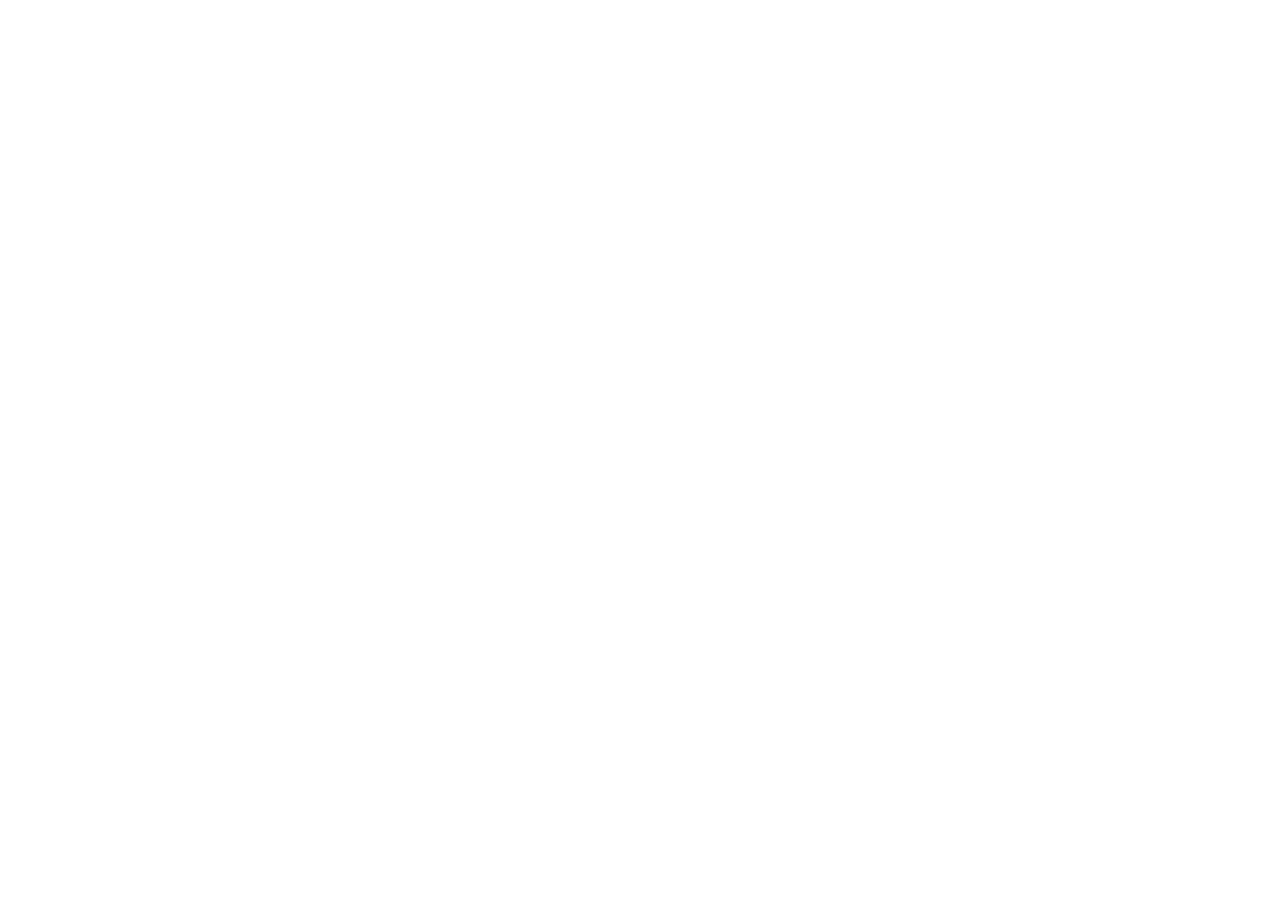
==== index.html @ 93087bdc "First commit" ====
<!DOCTYPE html>
<html lang="en">
<head>
    <meta charset="UTF-8">
    <meta name="viewport" content="width=device-width, initial-scale=1.0">
    <link rel="stylesheet" href="style.css">
    <title>Document</title>
</head>
<body>
    <script src="script.js"></script>
</body>
</html>
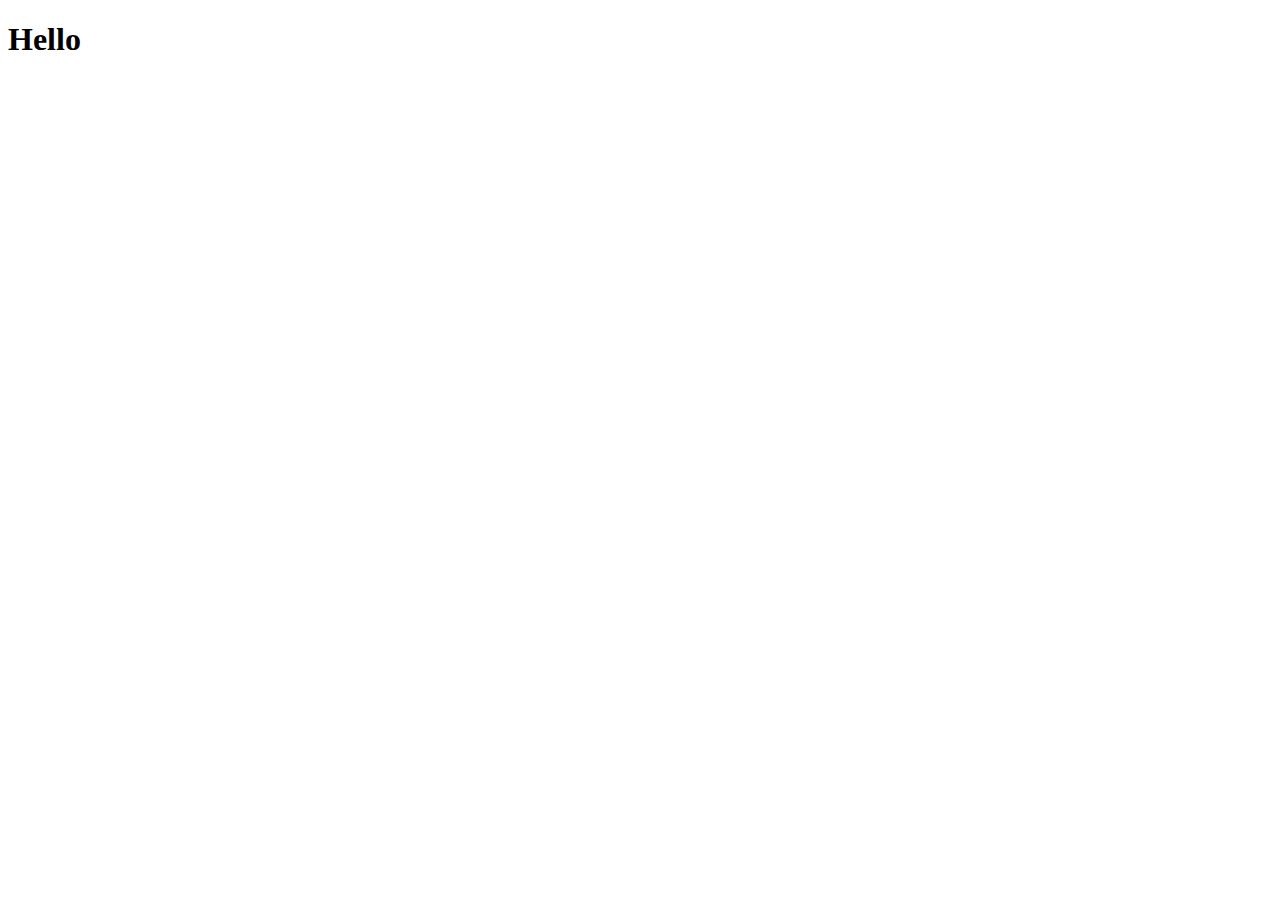
==== commit 7492eb1c: "Hello" ====
--- a/index.html
+++ b/index.html
@@ -7,6 +7,7 @@
     <title>Document</title>
 </head>
 <body>
+    <h1>Hello</h1>
     <script src="script.js"></script>
 </body>
 </html>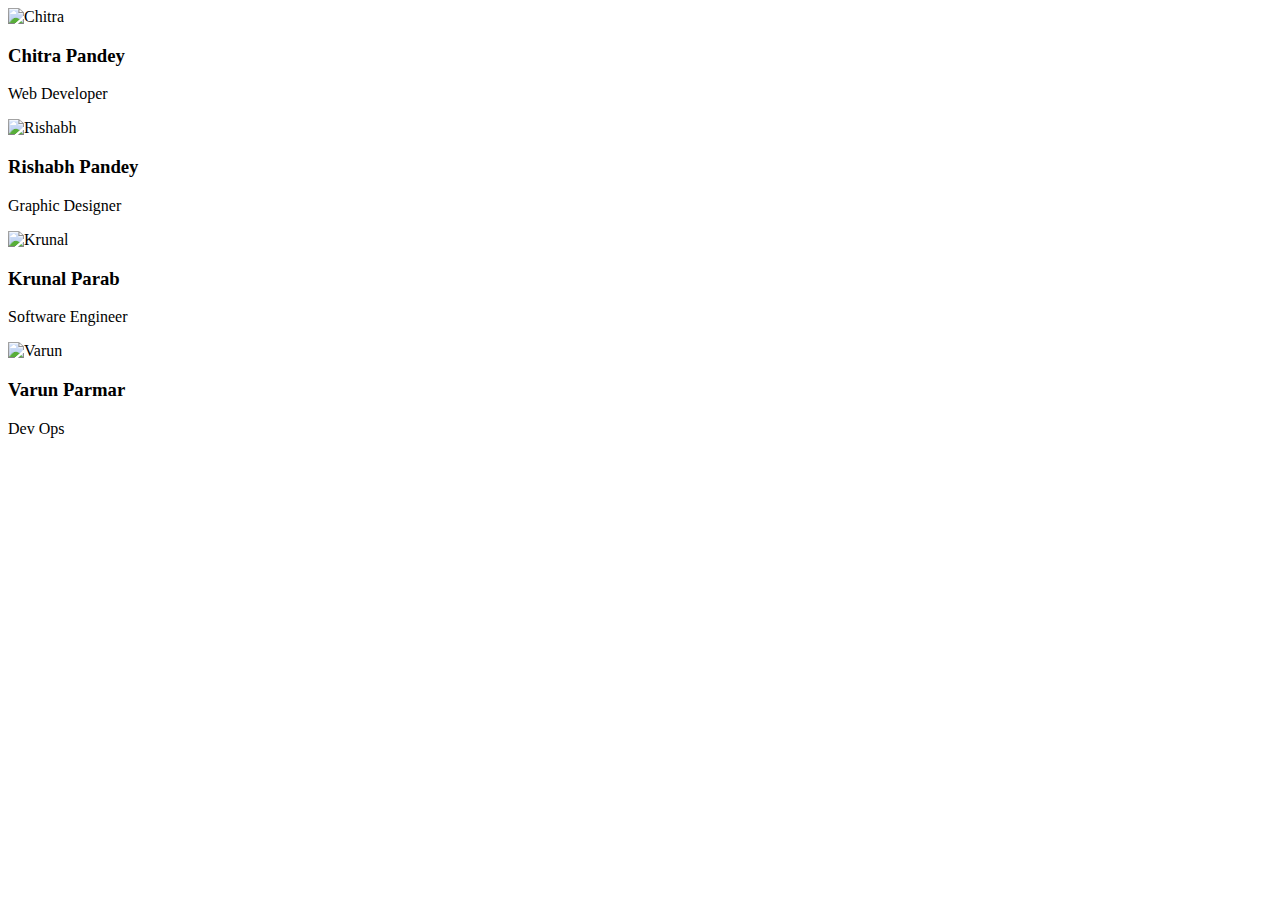
==== commit 0360a75a: "Update index.html" ====
--- a/index.html
+++ b/index.html
@@ -1,13 +1,33 @@
 <!DOCTYPE html>
 <html lang="en">
 <head>
-    <meta charset="UTF-8">
-    <meta name="viewport" content="width=device-width, initial-scale=1.0">
-    <link rel="stylesheet" href="style.css">
-    <title>Document</title>
+  <meta charset="UTF-8">
+  <meta name="viewport" content="width=device-width, initial-scale=1.0">
+  <title>Profile Cards</title>
+  <link rel="stylesheet" href="style.css">
 </head>
 <body>
-    <h1>Hello</h1>
-    <script src="script.js"></script>
+  <div class="profile-cards">
+    <div class="profile-card">
+      <img src="profile1.jpg" alt="Chitra ">
+      <h3>Chitra Pandey</h3>
+      <p>Web Developer</p>
+    </div>
+    <div class="profile-card">
+      <img src="profile2.jpg" alt="Rishabh">
+      <h3>Rishabh Pandey</h3>
+      <p>Graphic Designer</p>
+    </div>
+    <div class="profile-card">
+      <img src="profile3.jpg" alt="Krunal">
+      <h3>Krunal Parab</h3>
+      <p>Software Engineer</p>
+    </div>
+    <div class="profile-card">
+      <img src="profile4.jpg" alt="Varun">
+      <h3>Varun Parmar</h3>
+      <p>Dev Ops</p>
+    </div>
+  </div>
 </body>
-</html>+</html>
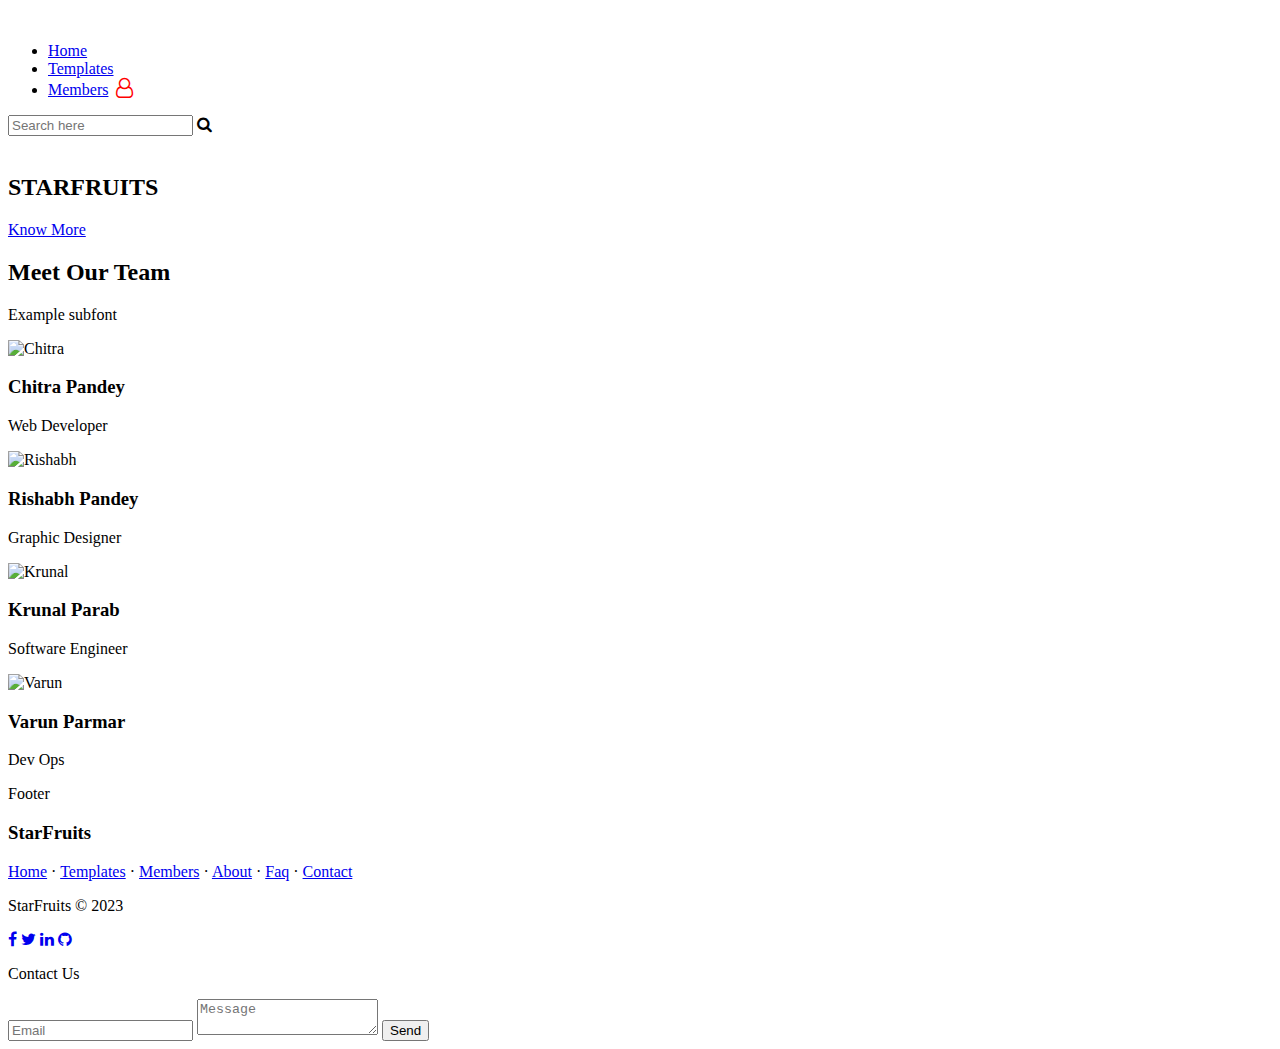
==== commit 0961e8e1: "Update index.html" ====
--- a/index.html
+++ b/index.html
@@ -1,12 +1,43 @@
 <!DOCTYPE html>
 <html lang="en">
 <head>
-  <meta charset="UTF-8">
-  <meta name="viewport" content="width=device-width, initial-scale=1.0">
-  <title>Profile Cards</title>
-  <link rel="stylesheet" href="style.css">
+
+    <meta charset="UTF-8">
+    <meta name="viewport" content="width=device-width, initial-scale=1.0">
+    <title>Portfolio Webiste</title>
+    <link rel="stylesheet" href="style.css">
+    <link href="https://stackpath.bootstrapcdn.com/font-awesome/4.7.0/css/font-awesome.min.css" rel="stylesheet">
 </head>
 <body>
+    <div class="container">
+        <nav>
+            <img src="" class="logo">
+            <ul>
+                <li><a href="#">Home</a></li>
+                <li><a href="#">Templates</a></li>
+                <li><a href="#">Members</a> &nbsp;<i style="color: red; font-size: 20px;"  class="fa fa-user-o" aria-hidden="true"></i> </li>
+                
+             </ul>
+             <div class="search_box">
+                <input type="search" placeholder="Search here">
+                <span class="fa fa-search"></span>
+             </div>
+
+            </nav>
+
+    </div>
+    <div class="pal">
+    <section>
+        <img src="assets\Picsart_23-08-04_19-55-17-833.png" alt="" class="mount" id="mount_b">
+        <img src="assets\Picsart_23-08-04_19-55-02-393.png" alt="" class="mount" id="mount_f">
+        <h2 id="text">STARFRUITS</h2>
+        <a href="#sec" id="btn">Know More</a>
+        <img src="assets\3d-planet-illustration-free-png.png" alt="" id="planet">
+    </section>
+</div>
+<div class="sec" id="sec">
+    <h2>Meet Our Team</h2>
+    <p>Example subfont </p>
   <div class="profile-cards">
     <div class="profile-card">
       <img src="profile1.jpg" alt="Chitra ">
@@ -29,5 +60,57 @@
       <p>Dev Ops</p>
     </div>
   </div>
+</div>
+    <section>Footer</section>
+<footer class="footer-distributed">
+
+			<div class="footer-left">
+
+				<h3>Star<span>Fruits</span></h3>
+
+				<p class="footer-links">
+					<a href="#">Home</a>
+					·
+					<a href="#">Templates</a>
+					·
+					<a href="#">Members</a>
+					·
+					<a href="#">About</a>
+					·
+					<a href="#">Faq</a>
+					·
+					<a href="#">Contact</a>
+				</p>
+
+				<p class="footer-company-name">StarFruits © 2023</p>
+
+				<div class="footer-icons">
+
+					<a href="#"><i class="fa fa-facebook"></i></a>
+					<a href="#"><i class="fa fa-twitter"></i></a>
+					<a href="#"><i class="fa fa-linkedin"></i></a>
+					<a href="#"><i class="fa fa-github"></i></a>
+
+				</div>
+
+			</div>
+
+			<div class="footer-right">
+
+				<p>Contact Us</p>
+
+				<form action="#" method="post">
+
+					<input type="text" name="email" placeholder="Email">
+					<textarea name="message" placeholder="Message"></textarea>
+					<button>Send</button>
+
+				</form>
+
+			</div>
+
+		</footer>
+<script src="script.js"></script>
+
 </body>
 </html>
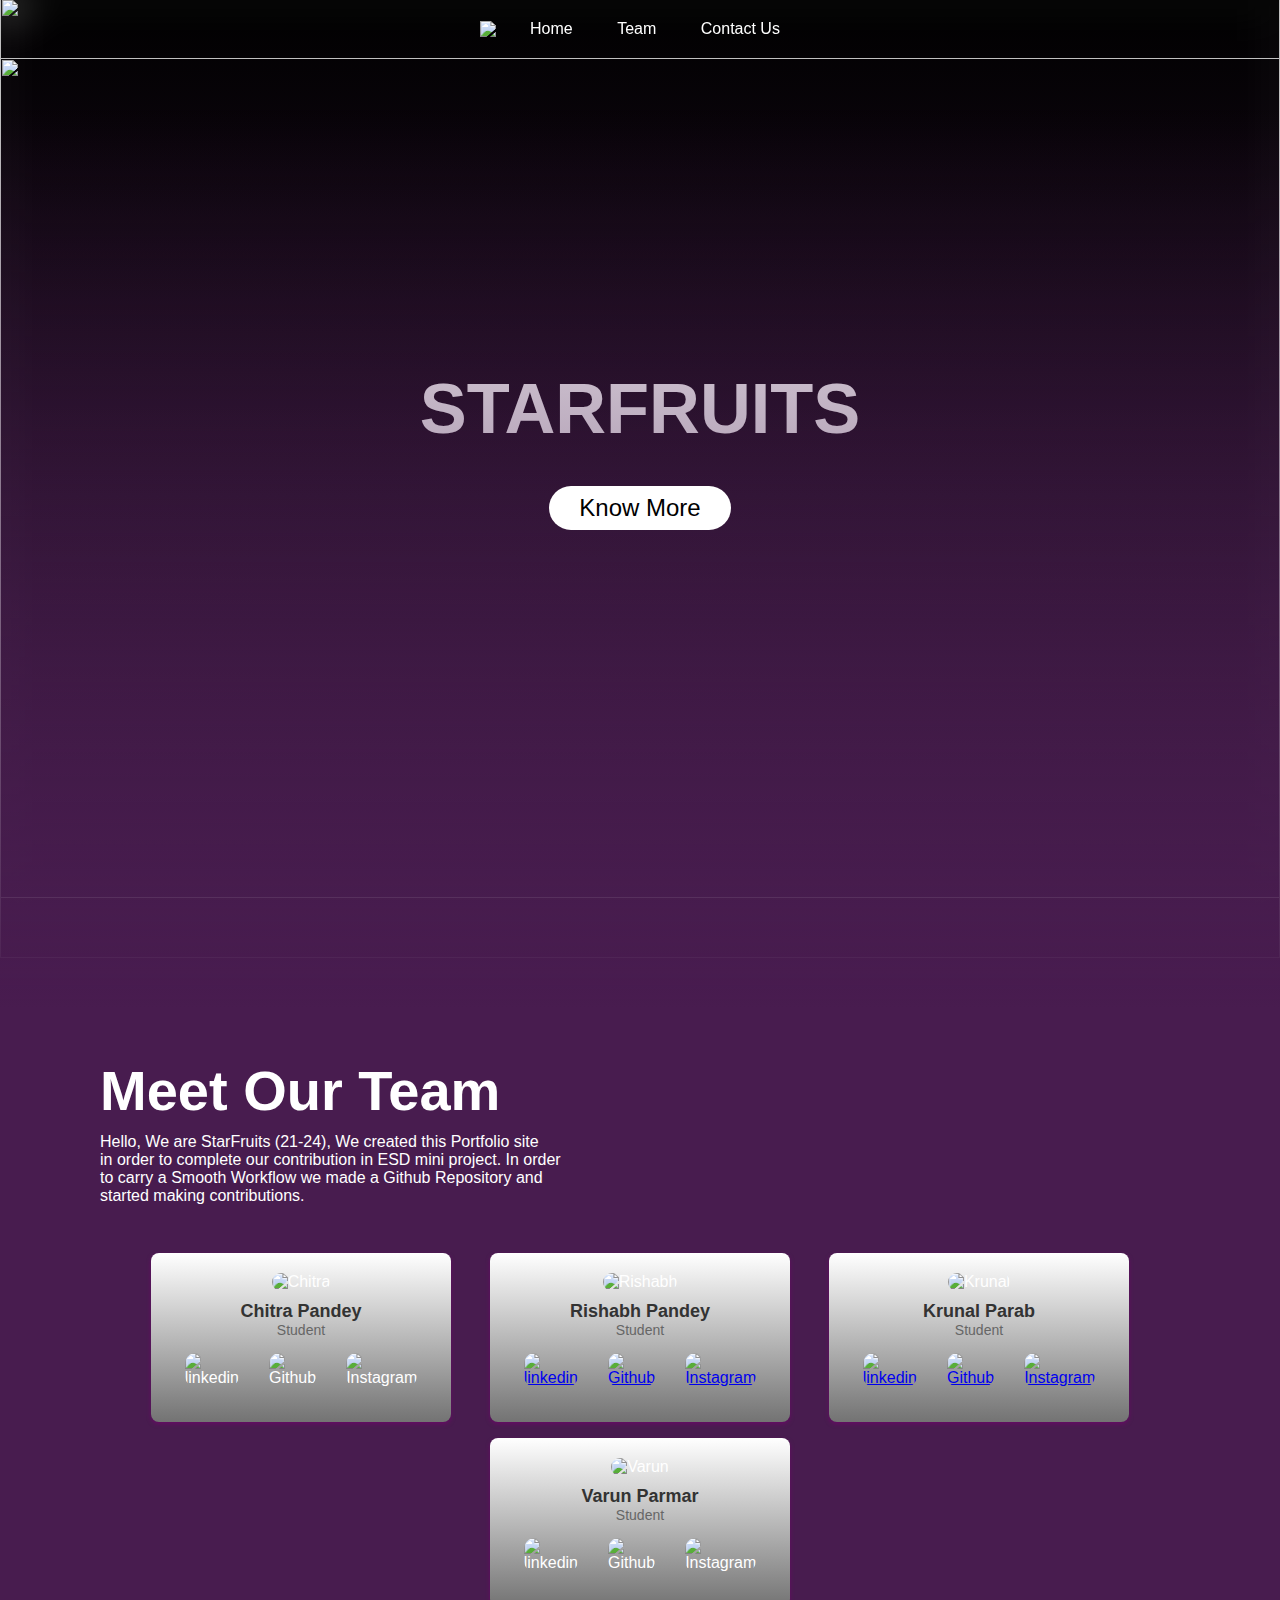
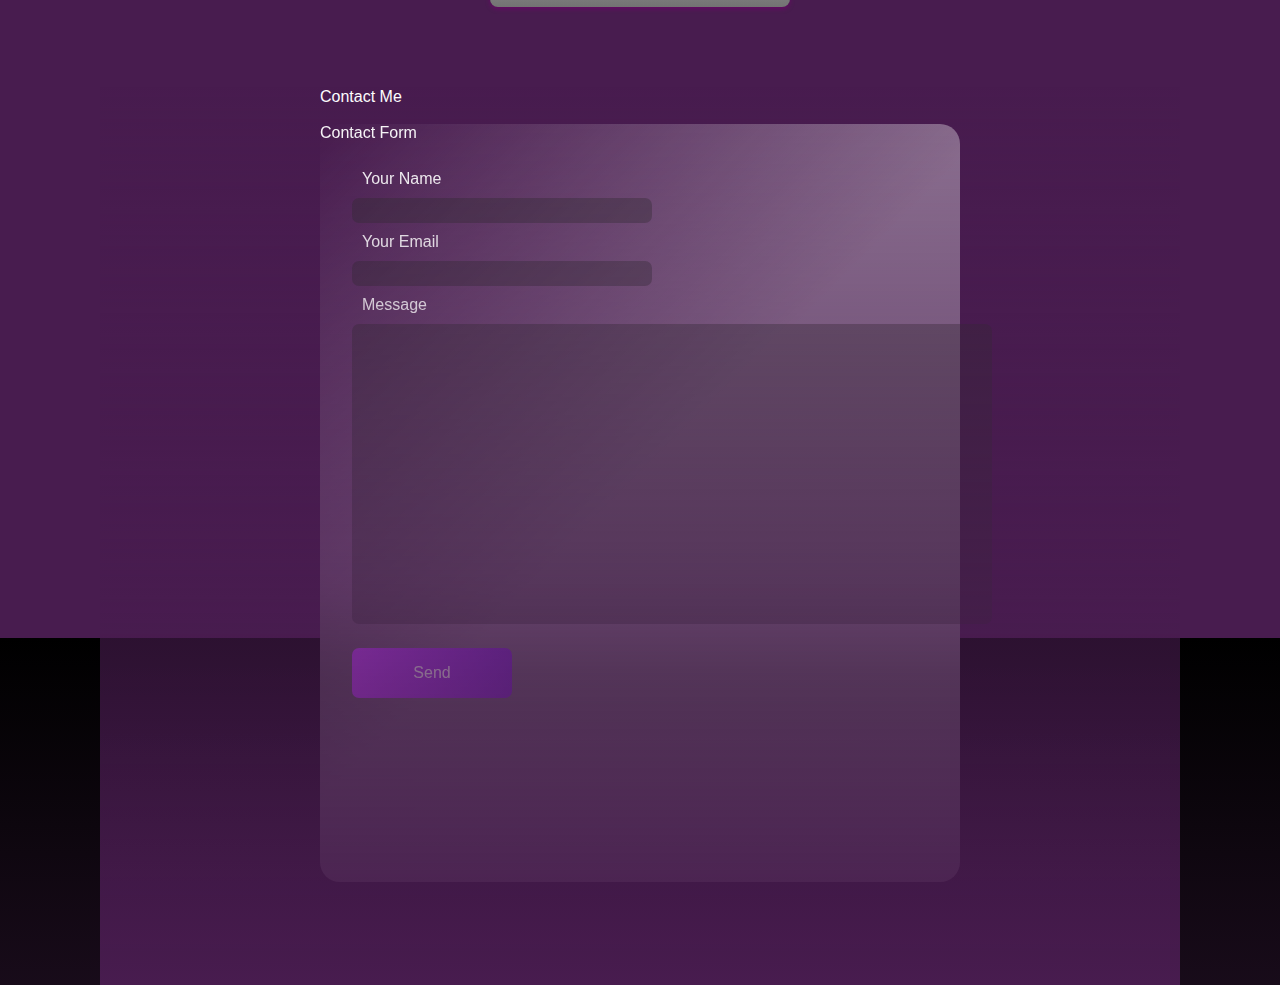
==== commit 91ef0e30: "hell" ====
--- a/index.html
+++ b/index.html
@@ -1,116 +1,168 @@
 <!DOCTYPE html>
 <html lang="en">
-<head>
-
-    <meta charset="UTF-8">
-    <meta name="viewport" content="width=device-width, initial-scale=1.0">
+  <head>
+    <meta charset="UTF-8" />
+    <meta name="viewport" content="width=device-width, initial-scale=1.0" />
     <title>Portfolio Webiste</title>
-    <link rel="stylesheet" href="style.css">
-    <link href="https://stackpath.bootstrapcdn.com/font-awesome/4.7.0/css/font-awesome.min.css" rel="stylesheet">
-</head>
-<body>
+    <link rel="stylesheet" href="style.css" />
+    <link
+      href="https://stackpath.bootstrapcdn.com/font-awesome/4.7.0/css/font-awesome.min.css"
+      rel="stylesheet"
+    />
+  </head>
+  <body>
     <div class="container">
-        <nav>
-            <img src="" class="logo">
-            <ul>
-                <li><a href="#">Home</a></li>
-                <li><a href="#">Templates</a></li>
-                <li><a href="#">Members</a> &nbsp;<i style="color: red; font-size: 20px;"  class="fa fa-user-o" aria-hidden="true"></i> </li>
-                
-             </ul>
-             <div class="search_box">
-                <input type="search" placeholder="Search here">
-                <span class="fa fa-search"></span>
-             </div>
-
-            </nav>
-
+      <nav>
+        <img src="assets\planet-7549949-6166418.png" class="logo" />
+        <ul>
+          <li><a href="#">Home</a></li>
+          <li><a href="#">Team</a></li>
+          <li><a href="#">Contact Us</a></li>
+        </ul>
+      </nav>
     </div>
     <div class="pal">
-    <section>
-        <img src="assets\Picsart_23-08-04_19-55-17-833.png" alt="" class="mount" id="mount_b">
-        <img src="assets\Picsart_23-08-04_19-55-02-393.png" alt="" class="mount" id="mount_f">
+      <section>
+        <img
+          src="assets\Picsart_23-08-04_19-55-17-833.png"
+          alt=""
+          class="mount"
+          id="mount_b"
+        />
+        <img
+          src="assets\Picsart_23-08-04_19-55-02-393.png"
+          alt=""
+          class="mount"
+          id="mount_f"
+        />
         <h2 id="text">STARFRUITS</h2>
         <a href="#sec" id="btn">Know More</a>
-        <img src="assets\3d-planet-illustration-free-png.png" alt="" id="planet">
-    </section>
-</div>
-<div class="sec" id="sec">
-    <h2>Meet Our Team</h2>
-    <p>Example subfont </p>
-  <div class="profile-cards">
-    <div class="profile-card">
-      <img src="profile1.jpg" alt="Chitra ">
-      <h3>Chitra Pandey</h3>
-      <p>Web Developer</p>
+        <img
+          src="assets\3d-planet-illustration-free-png.png"
+          alt=""
+          id="planet"
+        />
+      </section>
     </div>
-    <div class="profile-card">
-      <img src="profile2.jpg" alt="Rishabh">
-      <h3>Rishabh Pandey</h3>
-      <p>Graphic Designer</p>
+    <div class="sec" id="sec">
+      <h2>Meet Our Team</h2>
+      <p>
+        Hello, We are StarFruits (21-24), We created this Portfolio site <br />
+        in order to complete our contribution in ESD mini project. In order<br />to
+        carry a Smooth Workflow we made a Github Repository and <br />started
+        making contributions.
+      </p>
+      <div class="profile-cards">
+        <div class="profile-card">
+          <img src="profile1.jpg" alt="Chitra " />
+          <h3>Chitra Pandey</h3>
+          <p>Student</p>
+          <div class="socials">
+            <div class="linkedin">
+              <img src="assets\mdi_linkedin.png" alt="linkedin" />
+            </div>
+            <div class="insta">
+              <img src="assets\mdi_github.png" alt="Github" />
+            </div>
+            <div class="github">
+              <img src="assets\mdi_instagram.png" alt="Instagram" />
+            </div>
+          </div>
+        </div>
+        <div class="profile-card">
+          <img
+            src="assets\WhatsApp Image 2023-08-04 at 23.05.01.jpg"
+            alt="Rishabh"
+          />
+          <h3>Rishabh Pandey</h3>
+          <p>Student</p>
+          <div class="socials">
+            <div class="linkedin">
+              <a href="https://www.linkedin.com/in/rizzabh"
+                ><img src="assets\mdi_linkedin.png" alt="linkedin"
+              /></a>
+            </div>
+            <div class="insta">
+              <a href="https://github.com/rizzabh"
+                ><img src="assets\mdi_github.png" alt="Github"
+              /></a>
+            </div>
+            <div class="github">
+              <a href="https://www.instagram.com/rizzabh/"
+                ><img src="assets\mdi_instagram.png" alt="Instagram"
+              /></a>
+            </div>
+          </div>
+        </div>
+        <div class="profile-card">
+          <img src="assets\Picsart_22-01-06_20-42-28-469.jpg" alt="Krunal" />
+          <h3>Krunal Parab</h3>
+          <p>Student</p>
+          <div class="socials">
+            <div class="linkedin">
+              <a href="https://www.linkedin.com/in/krunal-parab-80b6a5206"
+                ><img src="assets\mdi_linkedin.png" alt="linkedin"
+              /></a>
+            </div>
+            <div class="insta">
+              <a href="https://github.com/krunalparab"
+                ><img src="assets\mdi_github.png" alt="Github"
+              /></a>
+            </div>
+            <div class="github">
+              <a
+                href="https://instagram.com/krunalparab777_?utm_source=qr&igshid=MzNlNGNkZWQ4Mg%3D%3D"
+                ><img src="assets\mdi_instagram.png" alt="Instagram"
+              /></a>
+            </div>
+          </div>
+        </div>
+        <div class="profile-card">
+          <img src="profile4.jpg" alt="Varun" />
+          <h3>Varun Parmar</h3>
+          <p>Student</p>
+          <div class="socials">
+            <div class="linkedin">
+              <img src="assets\mdi_linkedin.png" alt="linkedin" />
+            </div>
+            <div class="insta">
+              <img src="assets\mdi_github.png" alt="Github" />
+            </div>
+            <div class="github">
+              <img src="assets\mdi_instagram.png" alt="Instagram" />
+            </div>
+          </div>
+        </div>
+      </div>
+      <div class="form">
+        <section class="wrapper-contact" id="#Contact">
+          <div class="paddings innerWidth contacts-cont">
+            <span class="primaryText p-head" id="Contact"> Contact Me </span
+            ><br /><br />
+            <div class="contact-cont">
+              <div class="form-layout paddings">
+                <span class="primaryText f-head paddings"> Contact Form </span
+                ><br /><br />
+  
+                <form class="paddings">
+                  <label class="Your">Your Name</label>
+                  <input type="text" name="user_name" />
+                  <label class="Your">Your Email</label>
+                  <input type="email" name="user_email" />
+                  <label clas="Your">Message</label>
+                  <textarea name="message"></textarea>
+                  <input class="sub-button button1" type="submit" value="Send" />
+                </form>
+              </div>
+            </div>
+          </div>
+        </section>
+      </div>
+      
     </div>
-    <div class="profile-card">
-      <img src="profile3.jpg" alt="Krunal">
-      <h3>Krunal Parab</h3>
-      <p>Software Engineer</p>
-    </div>
-    <div class="profile-card">
-      <img src="profile4.jpg" alt="Varun">
-      <h3>Varun Parmar</h3>
-      <p>Dev Ops</p>
-    </div>
-  </div>
-</div>
-    <section>Footer</section>
-<footer class="footer-distributed">
 
-			<div class="footer-left">
+   
 
-				<h3>Star<span>Fruits</span></h3>
-
-				<p class="footer-links">
-					<a href="#">Home</a>
-					·
-					<a href="#">Templates</a>
-					·
-					<a href="#">Members</a>
-					·
-					<a href="#">About</a>
-					·
-					<a href="#">Faq</a>
-					·
-					<a href="#">Contact</a>
-				</p>
-
-				<p class="footer-company-name">StarFruits © 2023</p>
-
-				<div class="footer-icons">
-
-					<a href="#"><i class="fa fa-facebook"></i></a>
-					<a href="#"><i class="fa fa-twitter"></i></a>
-					<a href="#"><i class="fa fa-linkedin"></i></a>
-					<a href="#"><i class="fa fa-github"></i></a>
-
-				</div>
-
-			</div>
-
-			<div class="footer-right">
-
-				<p>Contact Us</p>
-
-				<form action="#" method="post">
-
-					<input type="text" name="email" placeholder="Email">
-					<textarea name="message" placeholder="Message"></textarea>
-					<button>Send</button>
-
-				</form>
-
-			</div>
-
-		</footer>
-<script src="script.js"></script>
-
-</body>
+    <script src="script.js"></script>
+  </body>
 </html>
--- a/style.css
+++ b/style.css
@@ -0,0 +1,328 @@
+
+*{
+    margin: 0;
+    padding: 0;
+    font-family: 'Poppins' , sans-serif;
+    box-sizing: border-box;
+    scroll-behavior: smooth;
+}
+body{
+    min-height: 100vh;
+    background:linear-gradient(180deg, #000000 0%,#9B48A7 100%);
+    color: #ffffff;
+    overflow-x: hidden;
+    
+}
+.container{
+    position: sticky;
+    top: 0;
+    padding: 10px 10%;
+    z-index: 10000;
+    /* backdrop-filter: invert(1); */
+    
+}
+.container::after{
+    content: '';
+    background: linear-gradient(to top,#000000,transparent);
+
+ 
+    
+}
+nav{
+    
+    display: flex;
+    align-items: center;
+    justify-content:center;
+    flex-wrap: wrap;
+    z-index: 100;
+    
+}
+.logo{
+    width: 30px;
+}
+nav ul li{
+    display: inline-block;
+    list-style: none;
+    margin: 10px 20px;
+}
+nav ul li a {
+    color: #ffffff;
+    text-decoration: none;
+    font-size: 16px;
+    font-weight: 500;
+    position: relative;
+}
+nav ul li a::after{
+    content: '';
+    width: 0;
+    height: 3px;
+    background: #d301d6;
+    position: absolute;
+    left: 0;
+    bottom: -6px;
+    transition: 0.5s;
+}
+nav ul li a:hover::after{
+    width: 100%;
+}
+
+section{
+    position: relative;
+    width: 100%;
+    height: 100vh;
+    padding: 100px;
+    display: flex;
+    align-items: center;
+    justify-content: center;
+    
+}
+section img{
+    position: absolute;
+    left: 0;
+    width: 100%;
+    height: 100%;
+    object-fit:cover;
+}
+section::before{
+    content: '';
+    position: absolute;
+    bottom: -50px;
+    width: 100%;
+    height: 100%;
+    background: linear-gradient(to top,#481c4f,transparent);
+    z-index: 1000;
+}
+
+.mount{
+    
+    width: 100%;
+    z-index: 2;
+    overflow-x: hidden;
+}
+#planet{
+    filter: drop-shadow(0px 0px 20px #ffffff);
+    -webkit-filter: drop-shadow(0px 0px 20px #fcfcfc);
+    z-index: -1;
+    top: -60px;
+    object-fit: contain;
+}
+#text{
+    z-index: 4;
+    position: absolute;
+    color: white;
+    white-space: nowrap;
+    font-size: 5.5vw;
+   
+    z-index: 1;
+    
+    transform: translateY(-100px);
+}
+#btn{
+    text-decoration: none;
+    display: inline-block;
+    padding: 8px 30px;
+    border-radius: 40px;
+    background: white;
+    color: #000000;
+    font-size: 1.5rem;
+    z-index: 5000;
+    
+
+}
+.sec{
+    position: relative;
+    padding: 100px;
+    height: 100vw;
+    background: #481c4f;
+    z-index: -1;
+
+}
+.sec h2{
+    font-size: 3.5rem;
+    margin-bottom: 10px;
+    color: #fff;
+}
+
+
+  .profile-cards {
+    display: flex;
+    flex-wrap: wrap;
+    justify-content: space-evenly;
+    margin-top: 20px;
+    
+    padding: 20px;
+  }
+  
+  .profile-card {
+    text-align: center;
+    width: 300px;
+    background: linear-gradient(180deg, #ffffff 0%, #737373 100%);
+    
+    padding: 20px;
+    margin: 8px;
+    border-radius: 8px;
+    box-shadow: 0 2px 4px rgba(118, 0, 112, 0.667);
+  }
+  
+  .profile-card img {
+    width: 200px;
+    height: 200px;
+    border-radius: 16px;
+    margin-bottom: 10px;
+  }
+  
+  .profile-card h3 {
+    margin: 0;
+    font-size: 18px;
+    color: #333;
+  }
+  
+  .profile-card p {
+    margin: 0;
+    color: #666;
+    font-size: 14px;
+  }
+  .socials{
+    display: flex;
+    align-items: center;
+    justify-content: center;
+    transition: all 1s ease-in-out;
+  }
+.socials img{
+    width: 50px;
+    height: 50px;
+    padding: 5px;
+    margin: 10px;
+    transition: all .5s ease-in-out;
+    
+}
+.socials img:hover{
+    filter: invert(1);
+    transform: scale(1.11);
+}
+.form{
+    position: relative;
+    z-index: 100000;
+}
+.contact-cont{
+    z-index: 100000;
+    
+    height: 758px;
+    
+    flex-direction: column;
+    border-radius: 20px;
+    border: 1px solid var(--font);
+    background: linear-gradient(135deg, rgba(255, 255, 255, 0.00) 0%, rgba(255, 255, 255, 0.38) 48.40%, rgba(255, 255, 255, 0.38) 100%);
+    backdrop-filter: blur(40px);
+    }
+    
+    
+    .Your{
+        color: var(--font);
+    }
+    label{
+        display: block;
+        
+    }
+    input{
+        width: 300px;
+    }
+    input, textarea {
+        border: 1px solid var(--font);
+        background-image:none;
+        background-color: #2d2d2d60;
+        -webkit-box-shadow: none;
+        -moz-box-shadow: none;
+        box-shadow: none;
+        border-radius: 7px;
+        padding: 5px;
+       
+        
+    }
+    
+    .sub-button{
+        display: block;
+        background-color: var(--blue-gradient);
+        width: 6rem;
+        padding: 5px;
+    }
+    textarea {
+       
+        resize: none;
+        height: 300px;
+        width: 40rem;
+        
+    }
+    
+    .sub-button{
+        z-index: 100000;
+        position: relative;
+        top: 20px;
+        cursor: pointer;
+        border: none;
+        color: white;
+        background: linear-gradient(97.05deg, #c340ff 3.76%, #7a29c6 100%);
+        font-weight: 500;
+    }
+    label{
+        margin: 10px;
+    }
+    form{
+        position: relative;
+        left: 2rem;
+        
+    }
+    .sub-button{
+        width: 160px;
+        height: 50px;
+        font-size: 16px;
+    }
+    textarea:focus, input:focus {
+        color: var(--font);
+    }
+    @media (max-width: 1010px){
+        .img-green{
+           display: none;
+            
+        }
+       
+        form>textarea{
+            width: 35rem;
+    
+    
+        }
+        
+    }
+    @media (max-width: 780px){
+        .f-head{
+            left: -2rem;
+        }
+        form{
+            top: -3rem;
+            left: -2rem;
+    
+        }
+    }
+    @media (max-width: 766px){
+        form>textarea{
+            width: 30rem;
+        }
+    }
+    
+    @media (max-width: 600px){
+        form>textarea{
+            width: 18rem;
+            height: 10rem;
+        }
+        input{
+            width: 15rem;
+        }
+        .contact-cont{
+            height:530px;
+        }
+        .sub-button{
+            left: 25%;
+        }
+    
+    }
+
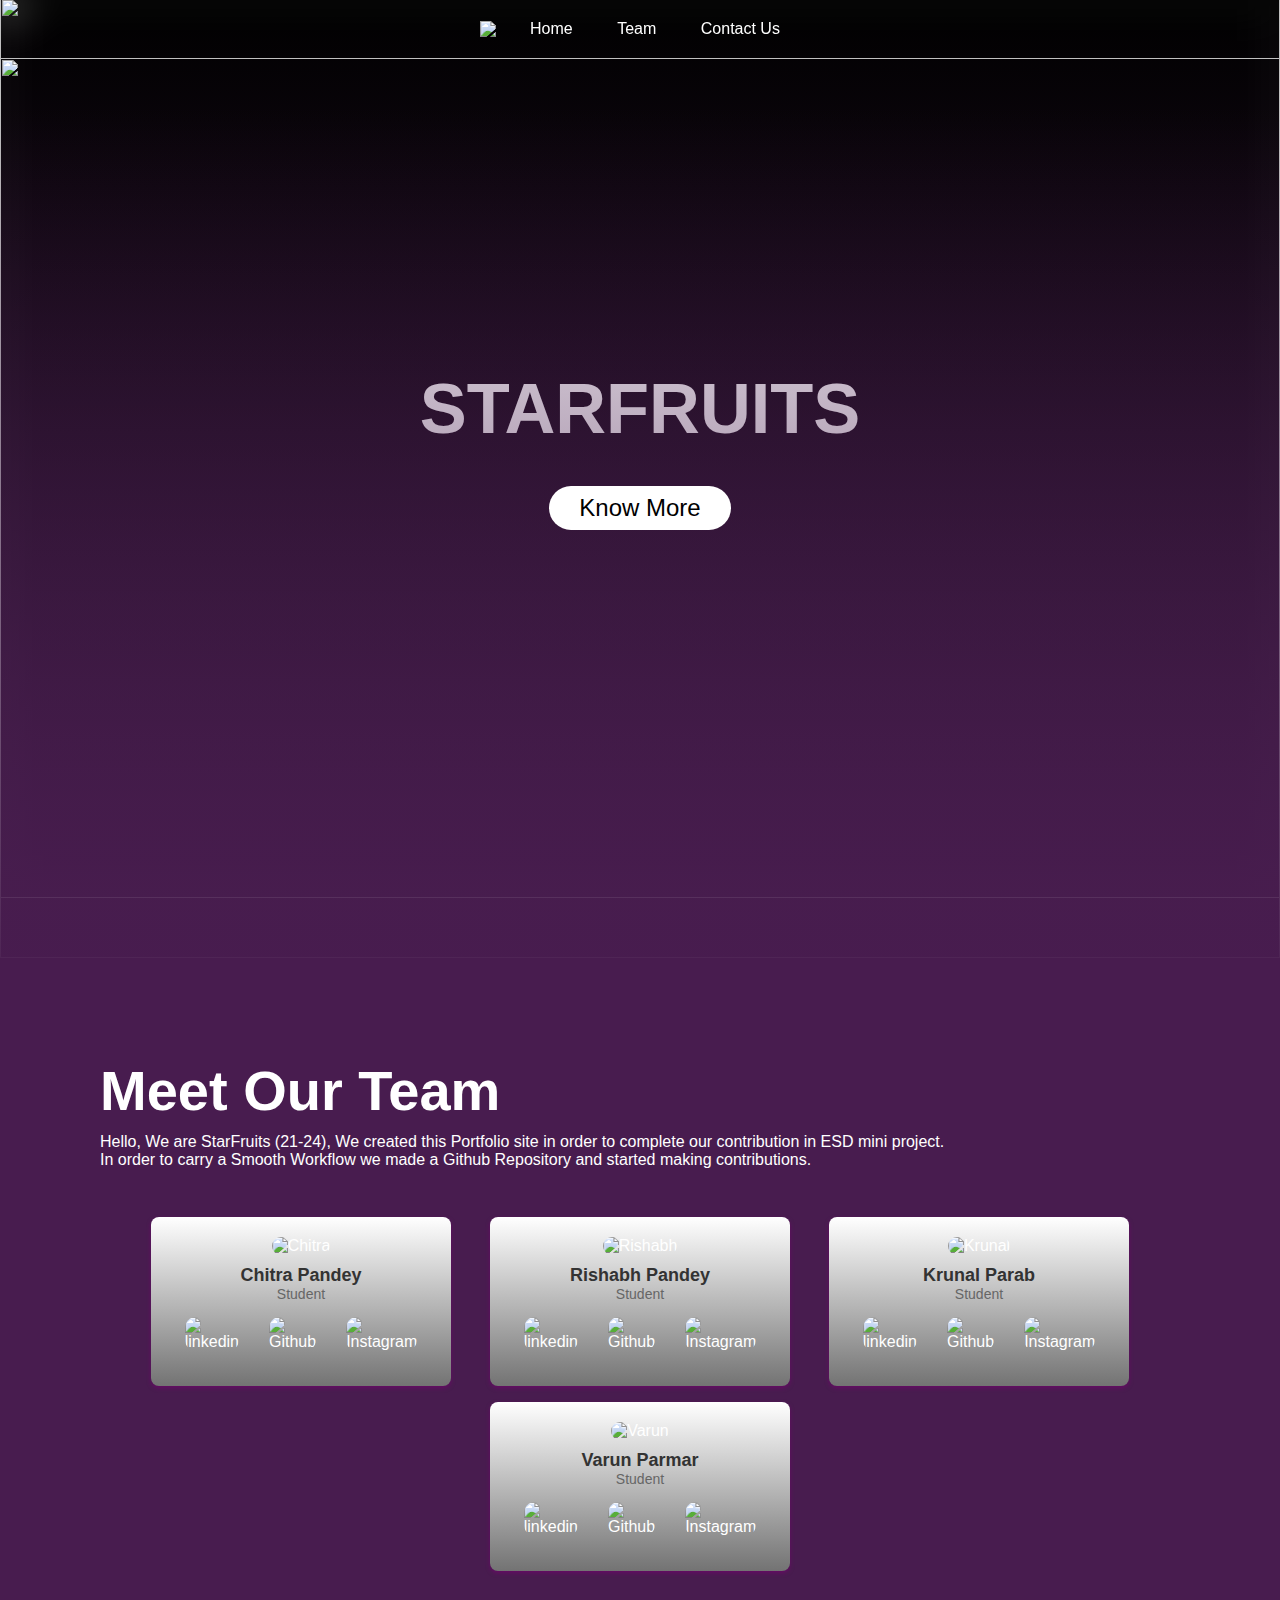
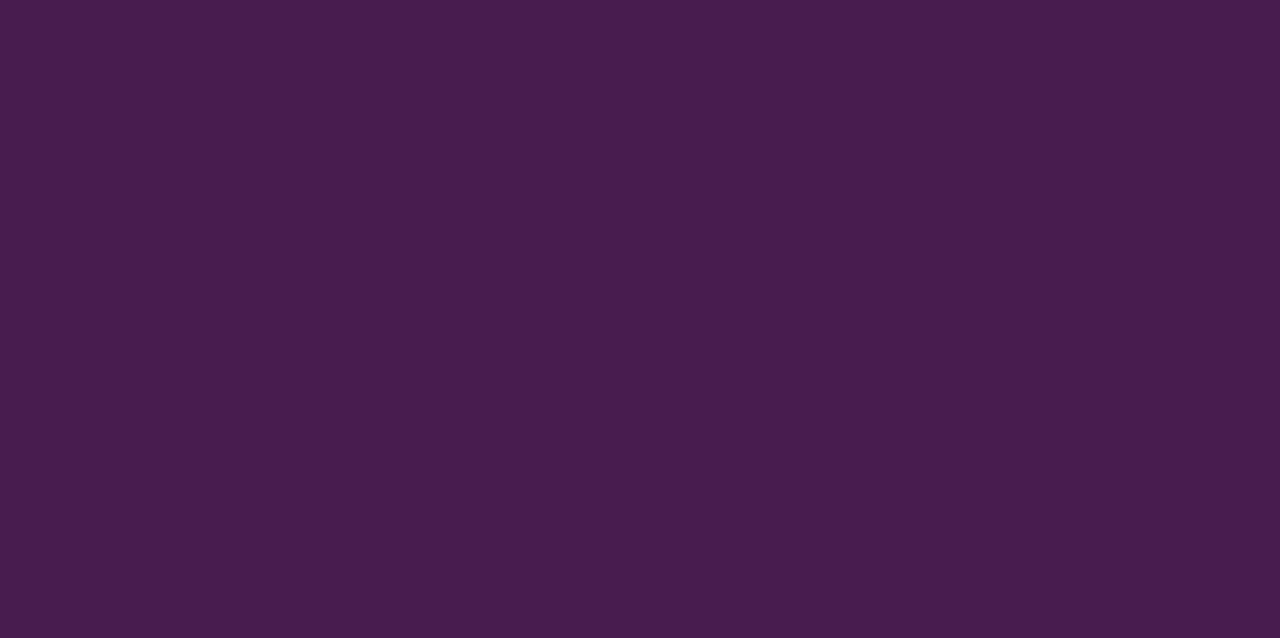
==== commit 7e2e26dd: "lol" ====
--- a/index.html
+++ b/index.html
@@ -37,132 +37,57 @@
         />
         <h2 id="text">STARFRUITS</h2>
         <a href="#sec" id="btn">Know More</a>
-        <img
-          src="assets\3d-planet-illustration-free-png.png"
-          alt=""
-          id="planet"
-        />
-      </section>
+        <img src="assets\3d-planet-illustration-free-png.png" alt="" id="planet">
+    </section>
+</div>
+<div class="sec" id="sec">
+    <h2>Meet Our Team</h2>
+    <p>Hello, We are StarFruits (21-24), We created this Portfolio site in order to complete our contribution in ESD mini project. <br>
+    In order to carry a Smooth Workflow we made a Github Repository and started making contributions. </p>
+  <div class="profile-cards">
+    <div class="profile-card">
+      <img src="profile1.jpg" alt="Chitra ">
+      <h3>Chitra Pandey</h3>
+      <p>Student</p>
+      <div class="socials">
+        <div class="linkedin"><img src="assets\mdi_linkedin.png" alt="linkedin"></div>
+        <div class="insta"><img src="assets\mdi_github.png" alt="Github"></div>
+        <div class="github"><img src="assets\mdi_instagram.png" alt="Instagram"></div>
+      </div>
     </div>
-    <div class="sec" id="sec">
-      <h2>Meet Our Team</h2>
-      <p>
-        Hello, We are StarFruits (21-24), We created this Portfolio site <br />
-        in order to complete our contribution in ESD mini project. In order<br />to
-        carry a Smooth Workflow we made a Github Repository and <br />started
-        making contributions.
-      </p>
-      <div class="profile-cards">
-        <div class="profile-card">
-          <img src="profile1.jpg" alt="Chitra " />
-          <h3>Chitra Pandey</h3>
-          <p>Student</p>
-          <div class="socials">
-            <div class="linkedin">
-              <img src="assets\mdi_linkedin.png" alt="linkedin" />
-            </div>
-            <div class="insta">
-              <img src="assets\mdi_github.png" alt="Github" />
-            </div>
-            <div class="github">
-              <img src="assets\mdi_instagram.png" alt="Instagram" />
-            </div>
-          </div>
-        </div>
-        <div class="profile-card">
-          <img
-            src="assets\WhatsApp Image 2023-08-04 at 23.05.01.jpg"
-            alt="Rishabh"
-          />
-          <h3>Rishabh Pandey</h3>
-          <p>Student</p>
-          <div class="socials">
-            <div class="linkedin">
-              <a href="https://www.linkedin.com/in/rizzabh"
-                ><img src="assets\mdi_linkedin.png" alt="linkedin"
-              /></a>
-            </div>
-            <div class="insta">
-              <a href="https://github.com/rizzabh"
-                ><img src="assets\mdi_github.png" alt="Github"
-              /></a>
-            </div>
-            <div class="github">
-              <a href="https://www.instagram.com/rizzabh/"
-                ><img src="assets\mdi_instagram.png" alt="Instagram"
-              /></a>
-            </div>
-          </div>
-        </div>
-        <div class="profile-card">
-          <img src="assets\Picsart_22-01-06_20-42-28-469.jpg" alt="Krunal" />
-          <h3>Krunal Parab</h3>
-          <p>Student</p>
-          <div class="socials">
-            <div class="linkedin">
-              <a href="https://www.linkedin.com/in/krunal-parab-80b6a5206"
-                ><img src="assets\mdi_linkedin.png" alt="linkedin"
-              /></a>
-            </div>
-            <div class="insta">
-              <a href="https://github.com/krunalparab"
-                ><img src="assets\mdi_github.png" alt="Github"
-              /></a>
-            </div>
-            <div class="github">
-              <a
-                href="https://instagram.com/krunalparab777_?utm_source=qr&igshid=MzNlNGNkZWQ4Mg%3D%3D"
-                ><img src="assets\mdi_instagram.png" alt="Instagram"
-              /></a>
-            </div>
-          </div>
-        </div>
-        <div class="profile-card">
-          <img src="profile4.jpg" alt="Varun" />
-          <h3>Varun Parmar</h3>
-          <p>Student</p>
-          <div class="socials">
-            <div class="linkedin">
-              <img src="assets\mdi_linkedin.png" alt="linkedin" />
-            </div>
-            <div class="insta">
-              <img src="assets\mdi_github.png" alt="Github" />
-            </div>
-            <div class="github">
-              <img src="assets\mdi_instagram.png" alt="Instagram" />
-            </div>
-          </div>
-        </div>
+    <div class="profile-card">
+      <img src="assets\WhatsApp Image 2023-08-04 at 23.05.01.jpg" alt="Rishabh">
+      <h3>Rishabh Pandey</h3>
+      <p>Student</p>
+      <div class="socials">
+        <div class="linkedin"><img src="assets\mdi_linkedin.png" alt="linkedin"></div>
+        <div class="insta"><img src="assets\mdi_github.png" alt="Github"></div>
+        <div class="github"><img src="assets\mdi_instagram.png" alt="Instagram"></div>
       </div>
-      <div class="form">
-        <section class="wrapper-contact" id="#Contact">
-          <div class="paddings innerWidth contacts-cont">
-            <span class="primaryText p-head" id="Contact"> Contact Me </span
-            ><br /><br />
-            <div class="contact-cont">
-              <div class="form-layout paddings">
-                <span class="primaryText f-head paddings"> Contact Form </span
-                ><br /><br />
-  
-                <form class="paddings">
-                  <label class="Your">Your Name</label>
-                  <input type="text" name="user_name" />
-                  <label class="Your">Your Email</label>
-                  <input type="email" name="user_email" />
-                  <label clas="Your">Message</label>
-                  <textarea name="message"></textarea>
-                  <input class="sub-button button1" type="submit" value="Send" />
-                </form>
-              </div>
-            </div>
-          </div>
-        </section>
+    </div>
+    <div class="profile-card">
+      <img src="assets\Picsart_22-01-06_20-42-28-469.jpg" alt="Krunal">
+      <h3>Krunal Parab</h3>
+      <p>Student</p>
+      <div class="socials">
+        <div class="linkedin"><img src="assets\mdi_linkedin.png" alt="linkedin"></div>
+        <div class="insta"><img src="assets\mdi_github.png" alt="Github"></div>
+        <div class="github"><img src="assets\mdi_instagram.png" alt="Instagram"></div>
       </div>
-      
     </div>
+    <div class="profile-card">
+      <img src="profile4.jpg" alt="Varun">
+      <h3>Varun Parmar</h3>
+      <p>Student</p>
+      <div class="socials">
+        <div class="linkedin"><img src="assets\mdi_linkedin.png" alt="linkedin"></div>
+        <div class="insta"><img src="assets\mdi_github.png" alt="Github"></div>
+        <div class="github"><img src="assets\mdi_instagram.png" alt="Instagram"></div>
+      </div>
+    </div>
+  </div>
+</div>
+<script src="script.js"></script>
 
-   
-
-    <script src="script.js"></script>
-  </body>
+</body>
 </html>
--- a/style.css
+++ b/style.css
@@ -196,133 +196,5 @@
     transition: all .5s ease-in-out;
     
 }
-.socials img:hover{
-    filter: invert(1);
-    transform: scale(1.11);
-}
-.form{
-    position: relative;
-    z-index: 100000;
-}
-.contact-cont{
-    z-index: 100000;
-    
-    height: 758px;
-    
-    flex-direction: column;
-    border-radius: 20px;
-    border: 1px solid var(--font);
-    background: linear-gradient(135deg, rgba(255, 255, 255, 0.00) 0%, rgba(255, 255, 255, 0.38) 48.40%, rgba(255, 255, 255, 0.38) 100%);
-    backdrop-filter: blur(40px);
-    }
-    
-    
-    .Your{
-        color: var(--font);
-    }
-    label{
-        display: block;
-        
-    }
-    input{
-        width: 300px;
-    }
-    input, textarea {
-        border: 1px solid var(--font);
-        background-image:none;
-        background-color: #2d2d2d60;
-        -webkit-box-shadow: none;
-        -moz-box-shadow: none;
-        box-shadow: none;
-        border-radius: 7px;
-        padding: 5px;
-       
-        
-    }
-    
-    .sub-button{
-        display: block;
-        background-color: var(--blue-gradient);
-        width: 6rem;
-        padding: 5px;
-    }
-    textarea {
-       
-        resize: none;
-        height: 300px;
-        width: 40rem;
-        
-    }
-    
-    .sub-button{
-        z-index: 100000;
-        position: relative;
-        top: 20px;
-        cursor: pointer;
-        border: none;
-        color: white;
-        background: linear-gradient(97.05deg, #c340ff 3.76%, #7a29c6 100%);
-        font-weight: 500;
-    }
-    label{
-        margin: 10px;
-    }
-    form{
-        position: relative;
-        left: 2rem;
-        
-    }
-    .sub-button{
-        width: 160px;
-        height: 50px;
-        font-size: 16px;
-    }
-    textarea:focus, input:focus {
-        color: var(--font);
-    }
-    @media (max-width: 1010px){
-        .img-green{
-           display: none;
-            
-        }
-       
-        form>textarea{
-            width: 35rem;
-    
-    
-        }
-        
-    }
-    @media (max-width: 780px){
-        .f-head{
-            left: -2rem;
-        }
-        form{
-            top: -3rem;
-            left: -2rem;
-    
-        }
-    }
-    @media (max-width: 766px){
-        form>textarea{
-            width: 30rem;
-        }
-    }
-    
-    @media (max-width: 600px){
-        form>textarea{
-            width: 18rem;
-            height: 10rem;
-        }
-        input{
-            width: 15rem;
-        }
-        .contact-cont{
-            height:530px;
-        }
-        .sub-button{
-            left: 25%;
-        }
-    
-    }
-
+
+
